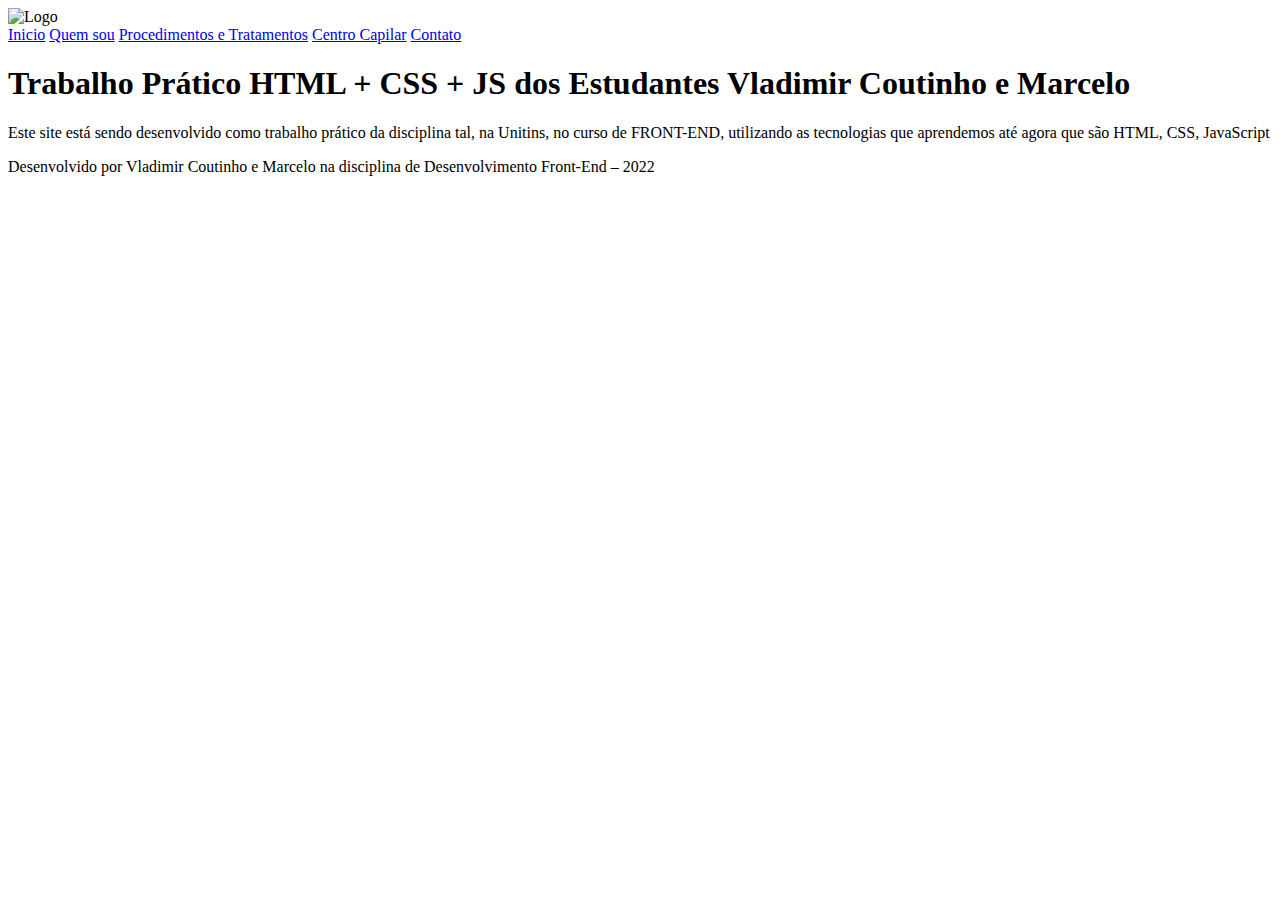
==== index.html @ fa97dbbb "Add files via upload" ====
<!DOCTYPE html>
<html lang="pt-br">
<head>
    <meta charset="UTF-8">
    <title>Pagina do Fulano</title>
    <link rel="stylesheet" href="css/estilo.css">
</head>
<body>
<div class="corpo">
    <div class="header" id="header">
        <div class="logo-header">
            <img src="img/logo.png" class="img-logo-header" alt="Logo">
        </div>
        <div class="navi-header">
            <a href="index.html">Inicio</a>
            <a href="quemsou.html">Quem sou</a>
            <a href="proceTrata.html">Procedimentos e Tratamentos</a>
            <a href="centrocapilar.html">Centro Capilar</a>
            <a href="contato.html">Contato</a>
        </div>
    </div>
    <div class="main-index">
        <div class="main">
            <h1>Trabalho Prático HTML + CSS + JS dos Estudantes Vladimir Coutinho e Marcelo</h1>
            <p>Este site está sendo desenvolvido como
                trabalho prático da disciplina tal, na Unitins, no curso de FRONT-END, utilizando as tecnologias que
                aprendemos até agora que são HTML, CSS, JavaScript </p>
        </div>
    </div>
</div>
<div class="footer">
    <p>Desenvolvido por Vladimir Coutinho e Marcelo na disciplina de Desenvolvimento Front-End –
        2022</p>
</div>
</body>
</html>
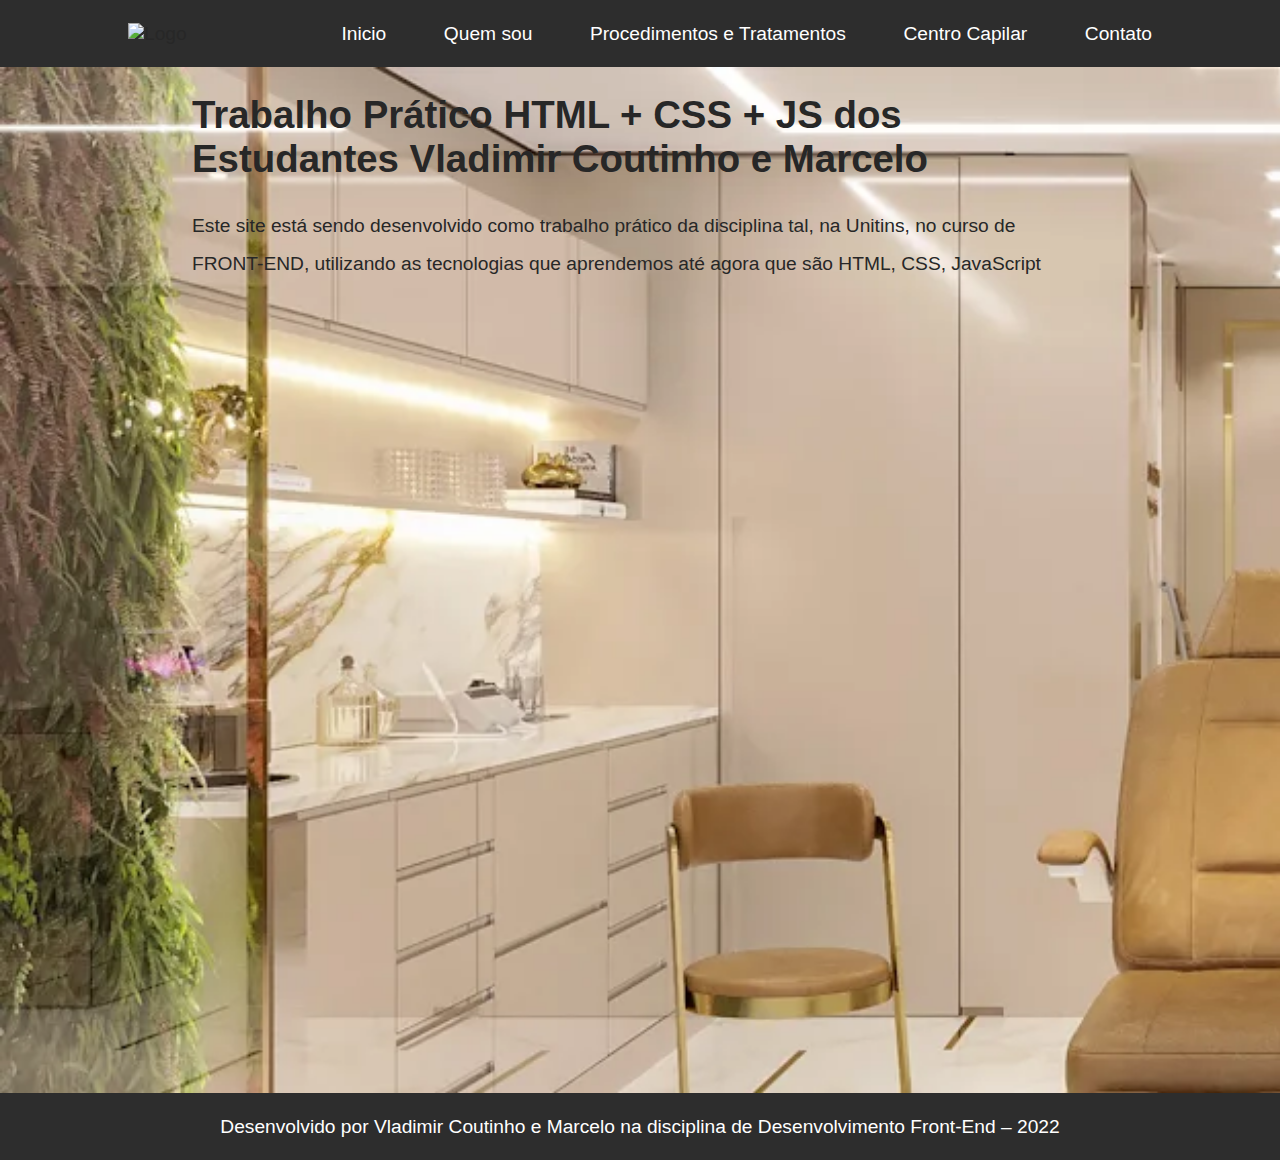
==== commit e36cd8de: "alterações simples" ====
--- a/index.html
+++ b/index.html
@@ -2,8 +2,9 @@
 <html lang="pt-br">
 <head>
     <meta charset="UTF-8">
-    <title>Pagina do Fulano</title>
+    <title>Estetica Vm</title>
     <link rel="stylesheet" href="css/estilo.css">
+    <link rel="icon" href="./img/logo.png">
 </head>
 <body>
 <div class="corpo">
@@ -28,6 +29,8 @@
         </div>
     </div>
 </div>
+
+
 <div class="footer">
     <p>Desenvolvido por Vladimir Coutinho e Marcelo na disciplina de Desenvolvimento Front-End –
         2022</p>
--- a/css/estilo.css
+++ b/css/estilo.css
@@ -0,0 +1,134 @@
+body, ul, li, p {
+    margin: 0;
+    padding: 0;
+    list-style: none;
+    font-size: 1.2rem;
+    font-family: Arial, sans-serif;
+    box-sizing: border-box;
+}
+
+a {
+    text-decoration: none;
+}
+
+body {
+    background-color: #ffffff;
+    color: #272727;
+
+}
+
+.corpo {
+    display: flex;
+    flex-direction: column;
+}
+
+.img-logo-header {
+    width: 45px;
+}
+
+.header,
+.navi-header {
+    display: flex;
+    flex-direction: row;
+    align-items: center;
+}
+
+.header {
+    background-color: #2d2d2d;
+    box-shadow: 1px 1px 4px #1c1c1c;
+    height: 3.5em;
+    justify-content: space-between;
+    padding: 0 10%;
+}
+
+.navi-header {
+    
+    gap: 3em;
+}
+
+.navi-header a {
+    color: #ffffff;
+}
+
+.navi-header a:hover {
+    background-color: #414141;
+    padding: 10px;
+    border-radius: 10px;
+    transition: 1s;
+    color: #00ffff;
+}
+
+.pagina {
+    background-color: #fff;
+    color: #000;
+}
+
+.main-index {
+    background-image: url("../img/wallpaper.png");
+    background-repeat: no-repeat;
+    background-size: cover;
+}
+
+.main {
+    height: 100vh;
+    width: 70%;
+    margin-left: auto;
+    margin-right: auto;
+    padding-bottom: 100px;
+
+}
+
+.img-procedimento {
+    background-image: url("../img/Bg-Procedimentos-removebg-preview.png");
+    background-repeat: no-repeat;
+    background-size: cover;
+    height: 100vh;
+    width: 50vw;
+    float: right;
+}
+
+p {
+    margin-top: 15px;
+    line-height: 2;
+}
+
+.texto-cc {
+    background-color: #1c1c1c;
+    border-radius: 10px;
+    padding: 10px;
+    margin-top: 10px;
+    margin-bottom: 30px;
+}
+
+.texto-cc p {
+    line-height: 2;
+    color: #ffffff;
+}
+
+.list li {
+    line-height: 2;
+}
+
+.img-quemsou {
+    display: flex;
+    flex-direction: column;
+    justify-content: space-between;
+
+}
+
+
+.footer {
+    display: flex;
+    justify-content: center;
+    align-self: center;
+    color: #ffffff;
+    background-color: #2d2d2d;
+    box-shadow: 1px 1px 1px 4px #1c1c1c;
+    height: 3.5em;
+    padding: 0 10%;
+    
+    
+        
+        
+
+}
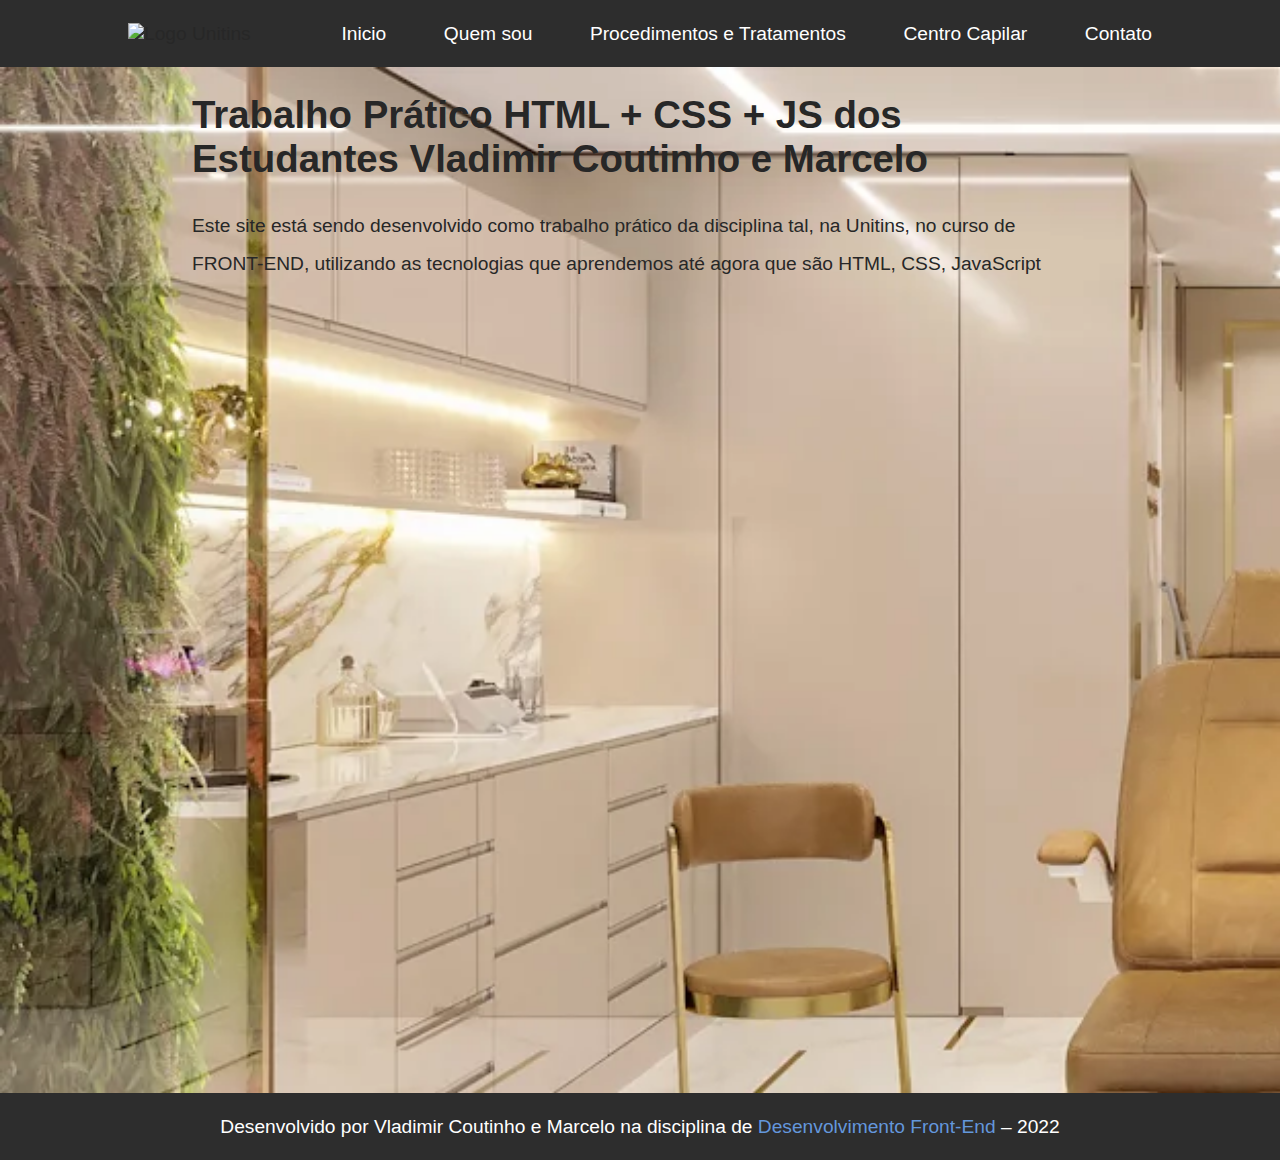
==== commit 1c3a316b: "add carrossel" ====
--- a/index.html
+++ b/index.html
@@ -2,7 +2,7 @@
 <html lang="pt-br">
 <head>
     <meta charset="UTF-8">
-    <title>Estetica Vm</title>
+    <title>Clinica Estética</title>
     <link rel="stylesheet" href="css/estilo.css">
     <link rel="icon" href="./img/logo.png">
 </head>
@@ -10,7 +10,7 @@
 <div class="corpo">
     <div class="header" id="header">
         <div class="logo-header">
-            <img src="img/logo.png" class="img-logo-header" alt="Logo">
+            <img style="width: 100px;" class="img-responsive" alt="Logo Unitins" src="https://www.unitins.br/uniPerfil/Logomarca/Imagem/09997c779523a61bd01bb69b0a789242">
         </div>
         <div class="navi-header">
             <a href="index.html">Inicio</a>
@@ -19,6 +19,7 @@
             <a href="centrocapilar.html">Centro Capilar</a>
             <a href="contato.html">Contato</a>
         </div>
+        
     </div>
     <div class="main-index">
         <div class="main">
@@ -32,7 +33,9 @@
 
 
 <div class="footer">
-    <p>Desenvolvido por Vladimir Coutinho e Marcelo na disciplina de Desenvolvimento Front-End –
+    <p>Desenvolvido por Vladimir Coutinho e Marcelo na disciplina de <a
+            href="https://www.unitins.br/nPortal/sistemas-de-informacao-palmas" target="_blank">Desenvolvimento
+            Front-End</a> –
         2022</p>
 </div>
 </body>
--- a/css/estilo.css
+++ b/css/estilo.css
@@ -54,8 +54,8 @@
     background-color: #414141;
     padding: 10px;
     border-radius: 10px;
-    transition: 1s;
-    color: #00ffff;
+    transition: 200ms;
+    color: #f0dd39;
 }
 
 .pagina {
@@ -111,11 +111,41 @@
 
 .img-quemsou {
     display: flex;
-    flex-direction: column;
+    margin-bottom: 40px;
+}
+
+.img-quemsou p {
+    margin: 0;
+    margin-left: 10px;
+}
+
+
+.list-carousel {
+    display: flex;
     justify-content: space-between;
 
 }
 
+.carousel {
+    display: flex;
+    align-items: center;
+    justify-content: center;
+    width: 1000px;
+
+}
+
+.botao {
+    margin: 5px;
+    cursor: pointer;
+}
+
+.img-carousel {
+    border-radius: 100px;
+}
+
+.footer a{
+    color: rgba(106, 163, 238, 0.911);
+}
 
 .footer {
     display: flex;
@@ -126,9 +156,4 @@
     box-shadow: 1px 1px 1px 4px #1c1c1c;
     height: 3.5em;
     padding: 0 10%;
-    
-    
-        
-        
-
-}
+}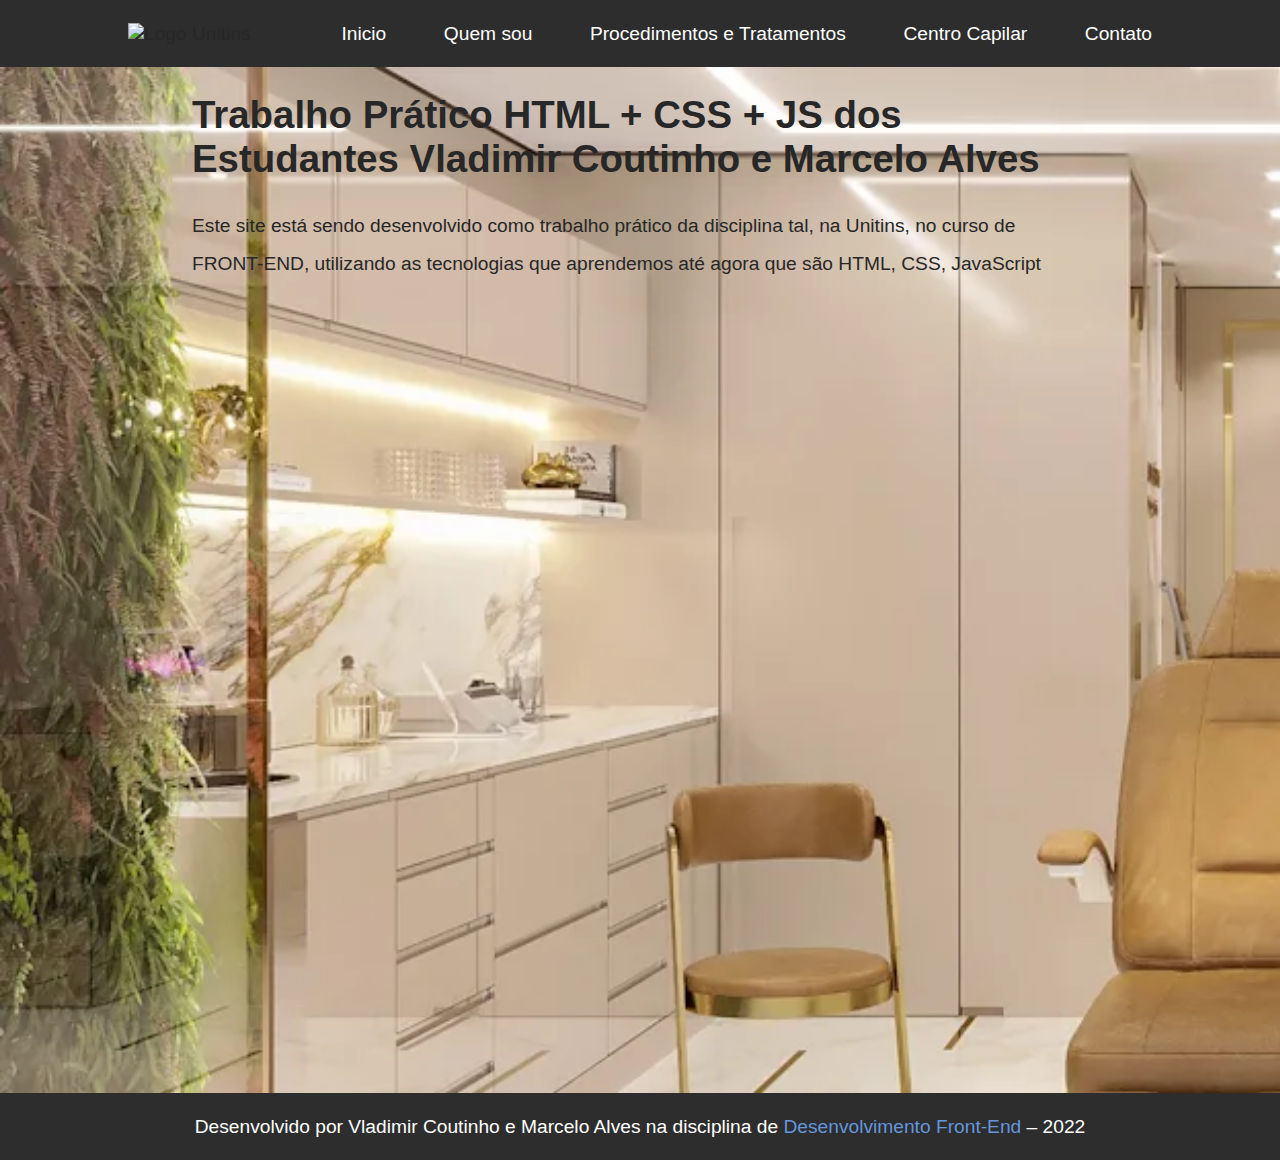
==== commit 3c9ae3ac: "detalhes footer" ====
--- a/index.html
+++ b/index.html
@@ -23,7 +23,7 @@
     </div>
     <div class="main-index">
         <div class="main">
-            <h1>Trabalho Prático HTML + CSS + JS dos Estudantes Vladimir Coutinho e Marcelo</h1>
+            <h1>Trabalho Prático HTML + CSS + JS dos Estudantes Vladimir Coutinho e Marcelo Alves</h1>
             <p>Este site está sendo desenvolvido como
                 trabalho prático da disciplina tal, na Unitins, no curso de FRONT-END, utilizando as tecnologias que
                 aprendemos até agora que são HTML, CSS, JavaScript </p>
@@ -33,7 +33,7 @@
 
 
 <div class="footer">
-    <p>Desenvolvido por Vladimir Coutinho e Marcelo na disciplina de <a
+    <p>Desenvolvido por Vladimir Coutinho e Marcelo Alves na disciplina de <a
             href="https://www.unitins.br/nPortal/sistemas-de-informacao-palmas" target="_blank">Desenvolvimento
             Front-End</a> –
         2022</p>
